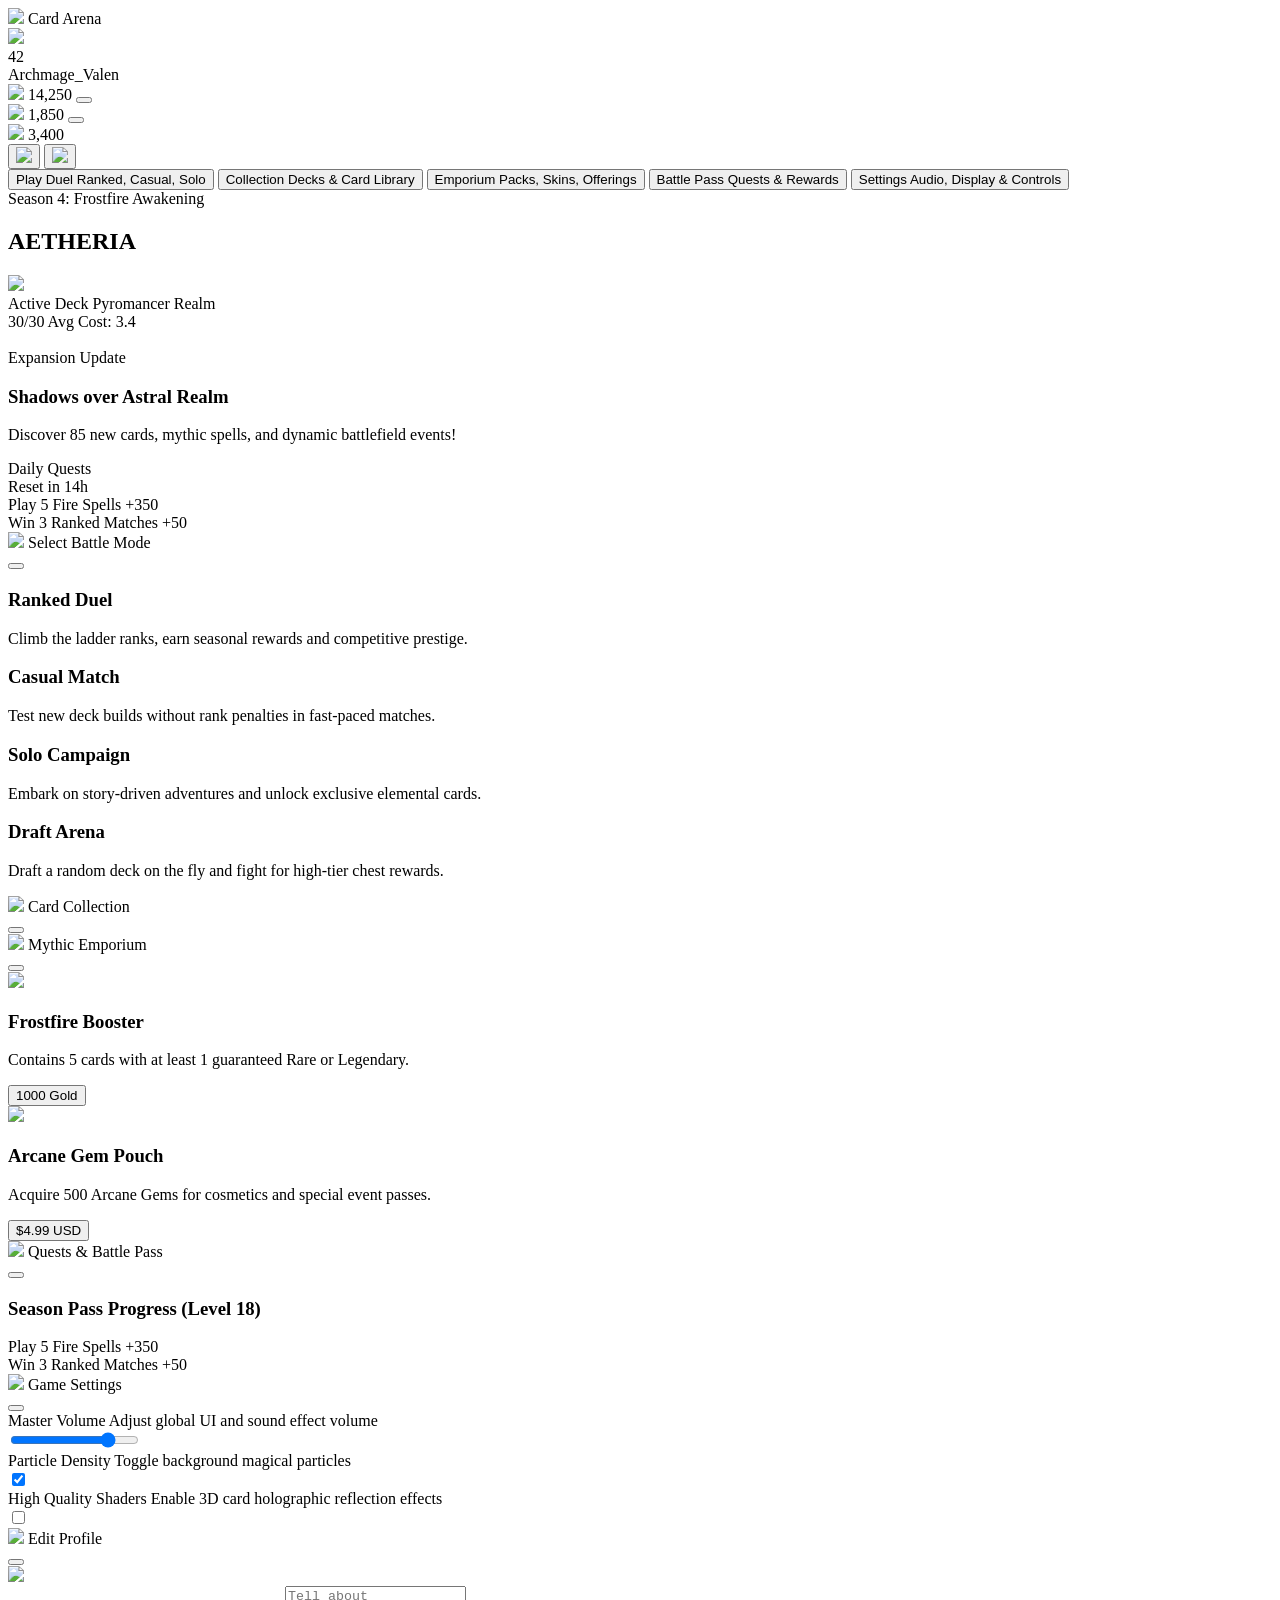
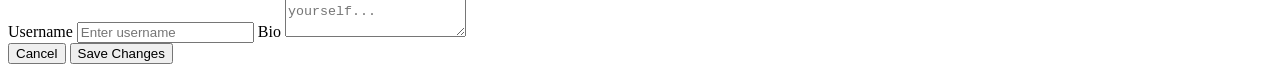
==== index.html @ 55bc8a7d "Add files via upload" ====
<!doctype html>
<html lang="en">
  <head>
    <meta charset="UTF-8" />
    <meta name="viewport" content="width=device-width, initial-scale=1.0" />
    <title>Redirecting...</title>
    <link rel="icon" type="image/png" href="favicon.png" />
    <link href="vendor/bootstrap-icons-1.13.1/bootstrap-icons.min.css" rel="stylesheet" />
    <link rel="stylesheet" href="css/main.css" />
    <script src="js/constants.js" defer></script>
    <script src="js/utils.js" defer></script>
    <script src="js/main.js" defer></script>
  </head>
  <body class="dark-theme">
    <div class="app container">
      Redirecting...
    </div>
    <script>
      window.location.replace("pages/main-menu.html");
    </script>
  </body>
</html>
---- css/main.css ----
@font-face {
  font-family: "Poppins";
  src: url("../assets/fonts/Poppins-Regular.woff2") format("woff2");
  font-weight: normal;
  font-style: normal;
  font-display: swap;
}

:root {
  --bg-color: #ffffff;
  --text-color: #333;
  --border-color: rgba(0, 0, 0, 0.5);
  --label-color: #eee;
  --red: #f44336;
  --green: #4caf50;
  --blue: #3f51b5;
  --lightblue: #2196f3;
  --overlay-gradient: linear-gradient(rgba(255, 255, 255, 0.5), rgba(255, 255, 255, 0.5));
}

.dark-theme {
  --bg-color: #222;
  --text-color: #eee;
  --border-color: rgba(255, 255, 255, 0.5);
  --label-color: #333;
  --overlay-gradient: linear-gradient(rgba(0, 0, 0, 0.5), rgba(0, 0, 0, 0.5));
}

* {
  box-sizing: border-box;
  margin: 0;
  padding: 0;
  outline: none;
  -webkit-tap-highlight-color: transparent;
  border: none;
  text-decoration: none;
  line-height: 1;
  user-select: none;
}

img {
  object-fit: contain;
}

button {
  cursor: pointer;
}

.button {
  display: inline-block;
  padding: 8px 16px;
  background: var(--green);
  color: white;
  border: none;
  border-radius: 4px;
  cursor: pointer;
  white-space: nowrap;
}

.truncated {
  white-space: nowrap;
  overflow: hidden;
  text-overflow: ellipsis;
}

.hidden {
  display: none !important;
}

.overlay {
  position: fixed;
  top: 0;
  left: 0;
  width: 100%;
  height: 100%;
}

body {
  font-family: "Poppins", sans-serif;
  background-color: var(--bg-color);
  color: var(--text-color);
  background-image: radial-gradient(circle at 50% 15%, rgba(59, 130, 246, 0.12) 0%, transparent 50%), radial-gradient(circle at 50% 85%, rgba(239, 68, 68, 0.12) 0%, transparent 50%);
}

.container {
  max-width: 576px;
  margin: auto;
}

.app {
  overflow-x: hidden;
  position: relative;
  display: flex;
  flex-direction: column;
  width: 100%;
  min-height: 100vh;
}

.toast-container {
  pointer-events: none;
  position: fixed;
  top: 0;
  left: 0;
  width: 100%;
  display: flex;
  flex-direction: column;
  align-items: center;
  gap: 5px;
  padding: 10px;
}

.toast {
  background-color: rgba(0, 0, 0, 0.5);
  color: white;
  padding: 12px 20px;
  border-radius: 5px;
  width: max-content;
  max-width: 100%;
}

/* Medium screens (Tablets, up to 768px wide) */
@media (max-width: 768px) {
}

/* Small screens (Phones, up to 480px wide) */
@media (max-width: 480px) {
}
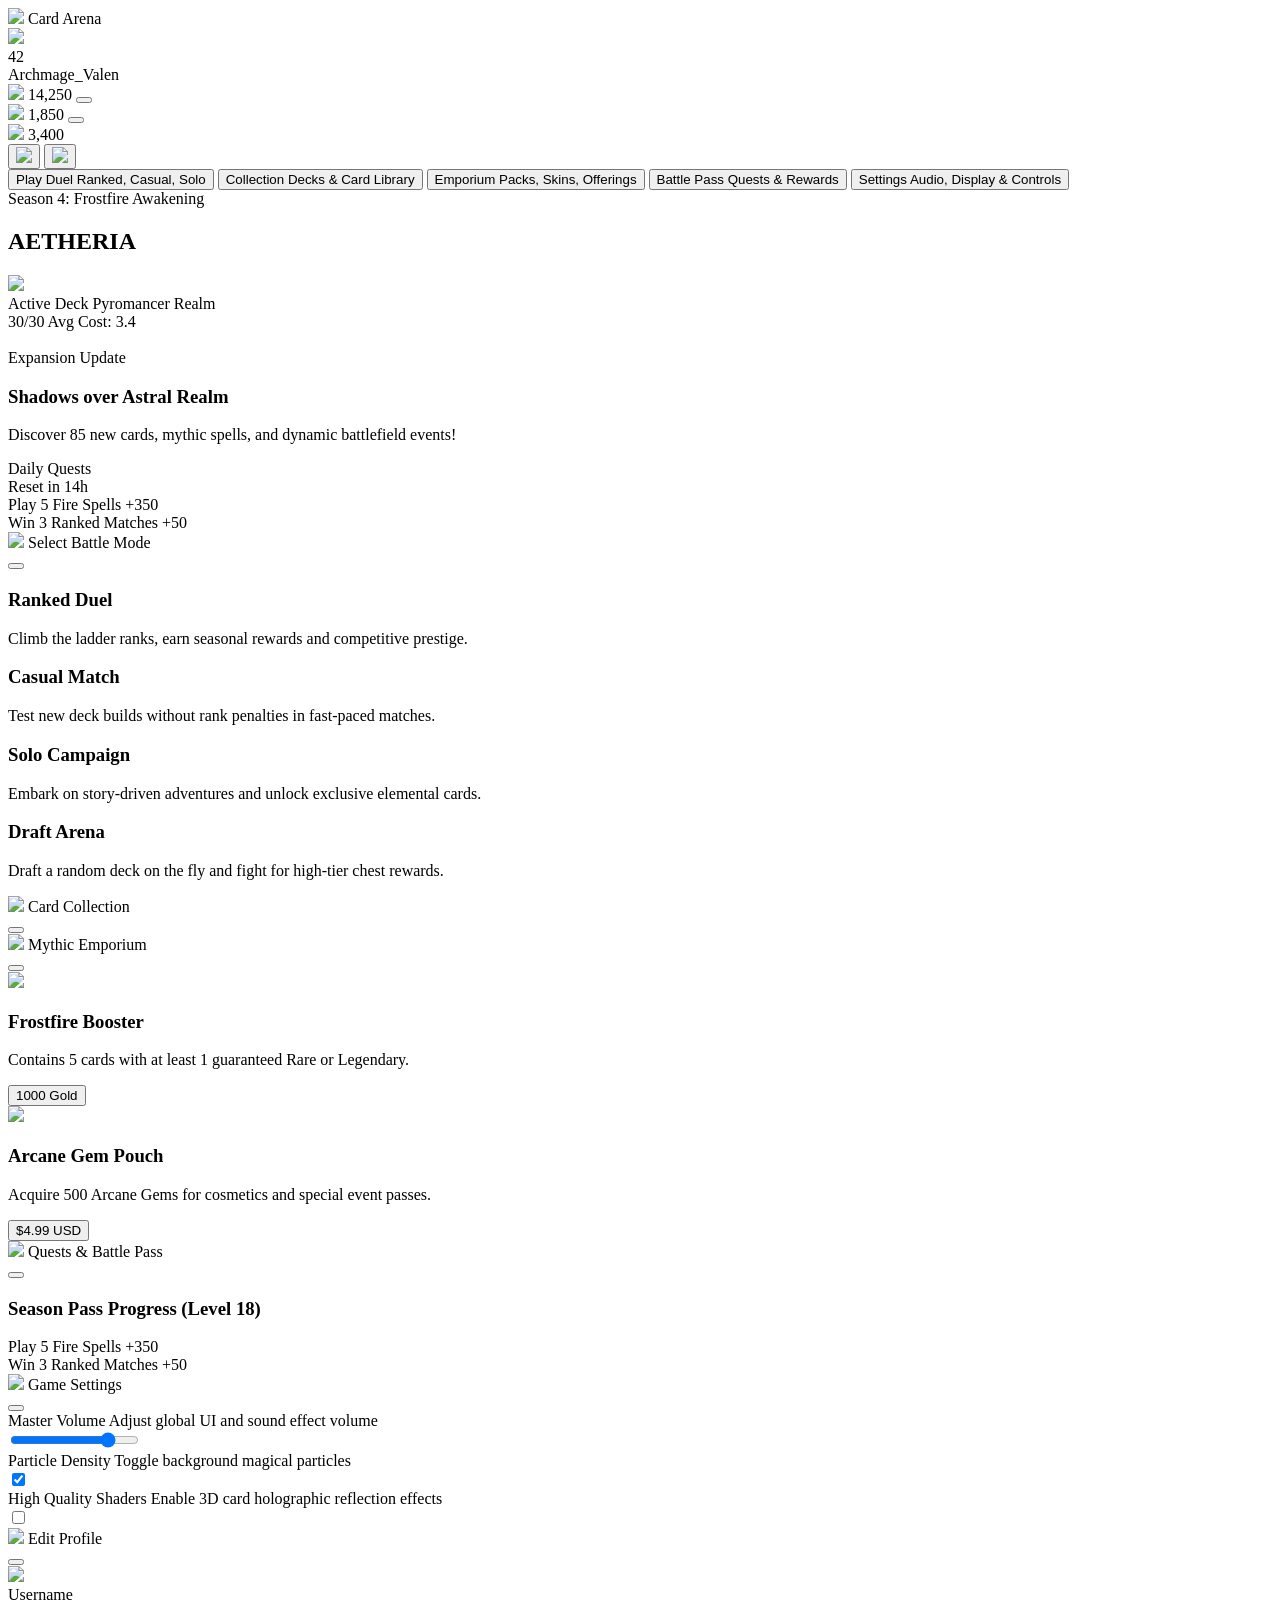
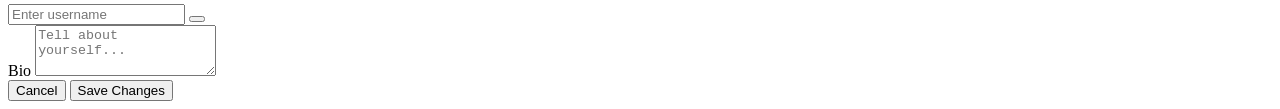
==== commit e49be1ba: "Add files via upload" ====
--- a/index.html
+++ b/index.html
@@ -3,7 +3,7 @@
   <head>
     <meta charset="UTF-8" />
     <meta name="viewport" content="width=device-width, initial-scale=1.0" />
-    <title>Redirecting...</title>
+    <title>Card Arena: Sunset fantasy</title>
     <link rel="icon" type="image/png" href="favicon.png" />
     <link href="vendor/bootstrap-icons-1.13.1/bootstrap-icons.min.css" rel="stylesheet" />
     <link rel="stylesheet" href="css/main.css" />
@@ -12,8 +12,8 @@
     <script src="js/main.js" defer></script>
   </head>
   <body class="dark-theme">
-    <div class="app container">
-      Redirecting...
+    <div class="redirect-screen app container">
+      Loading...
     </div>
     <script>
       window.location.replace("pages/main-menu.html");
--- a/css/main.css
+++ b/css/main.css
@@ -82,6 +82,10 @@
   background-image: radial-gradient(circle at 50% 15%, rgba(59, 130, 246, 0.12) 0%, transparent 50%), radial-gradient(circle at 50% 85%, rgba(239, 68, 68, 0.12) 0%, transparent 50%);
 }
 
+body.no-scroll {
+  overflow: hidden;
+}
+
 .container {
   max-width: 576px;
   margin: auto;
@@ -94,6 +98,185 @@
   flex-direction: column;
   width: 100%;
   min-height: 100vh;
+}
+
+.redirect-screen {
+  display: flex;
+  align-items: center;
+  justify-content: center;
+  padding: 10px;
+}
+
+.card {
+  position: relative;
+  width: 100px;
+  aspect-ratio: 5/7;
+  cursor: pointer;
+  flex-shrink: 0;
+  perspective: 1000px; /* Enables 3D space */
+}
+
+.card .card-inner {
+  position: relative;
+  width: 100%;
+  height: 100%;
+  transition: transform 0.6s cubic-bezier(0.4, 0, 0.2, 1);
+  transform-style: preserve-3d;
+}
+
+/* Trigger 180-degree flip */
+.card.flipped .card-inner {
+  transform: rotateY(180deg);
+}
+
+.card .card-face {
+  position: absolute;
+  inset: 0;
+  display: flex;
+  flex-direction: column;
+  justify-content: space-between;
+  background: var(--label-color);
+  border-radius: 5px;
+  border: 1px solid rgba(255, 255, 255, 0.12);
+  overflow: hidden;
+  backface-visibility: hidden; /* Hides back face when turned away */
+  -webkit-backface-visibility: hidden;
+}
+
+.card .card-front {
+  transform: rotateY(0deg);
+}
+
+.card .card-back {
+  transform: rotateY(180deg);
+}
+
+.card .card-back img {
+  width: 100%;
+  height: 100%;
+  object-fit: cover;
+}
+
+.card * {
+  font-size: 0.7rem;
+}
+
+.card.common {
+  border-color: #9ca3af;
+}
+.card.rare {
+  border-color: #3b82f6;
+}
+.card.epic {
+  border-color: #8b5cf6;
+}
+.card.legendary {
+  border-color: #fbbf24;
+}
+
+.card .card-header {
+  display: flex;
+  justify-content: space-between;
+  align-items: center;
+  z-index: 1;
+  padding: 5px;
+}
+
+.card .card-artwork {
+  position: absolute;
+  top: 0;
+  left: 0;
+  width: 100%;
+  height: 100%;
+  object-fit: cover;
+}
+
+.card .card-footer {
+  display: flex;
+  flex-direction: column;
+  gap: 5px;
+  z-index: 1;
+  padding: 5px;
+  background: linear-gradient(to top, rgba(0, 0, 0, 0.8), rgba(0, 0, 0, 0));
+}
+
+.card .card-ability {
+  width: 16px;
+  height: 16px;
+}
+
+.card .card-stats {
+  display: flex;
+  justify-content: space-between;
+  gap: 2px;
+}
+
+.card .card-stats > * {
+  white-space: nowrap;
+}
+
+.card.active-attacker {
+  z-index: 3;
+  border-color: #38bdf8 !important;
+}
+
+.card.targeted {
+  box-shadow: 0 0 20px #ef4444 !important;
+  border-color: #ef4444 !important;
+}
+
+.card.dead {
+  opacity: 0.25;
+  filter: grayscale(100%);
+  transform: scale(0.9);
+  border-color: #374151 !important;
+  box-shadow: none !important;
+  pointer-events: none;
+}
+
+.card.selected-for-deck {
+  box-shadow: 0 0 5px white;
+}
+
+.toggle {
+  flex-shrink: 0;
+  position: relative;
+  display: inline-block;
+  width: 50px;
+  height: 26px;
+}
+
+.toggle input {
+  display: none;
+}
+
+.toggle .slider {
+  position: absolute;
+  inset: 0;
+  background: #888;
+  border-radius: 26px;
+  cursor: pointer;
+  transition: 0.3s;
+}
+
+.toggle .slider::before {
+  content: "";
+  position: absolute;
+  width: 20px;
+  height: 20px;
+  left: 3px;
+  top: 3px;
+  background: white;
+  border-radius: 50%;
+  transition: 0.3s;
+}
+
+.toggle input:checked + .slider {
+  background: #2196f3;
+}
+
+.toggle input:checked + .slider::before {
+  transform: translateX(24px);
 }
 
 .toast-container {
